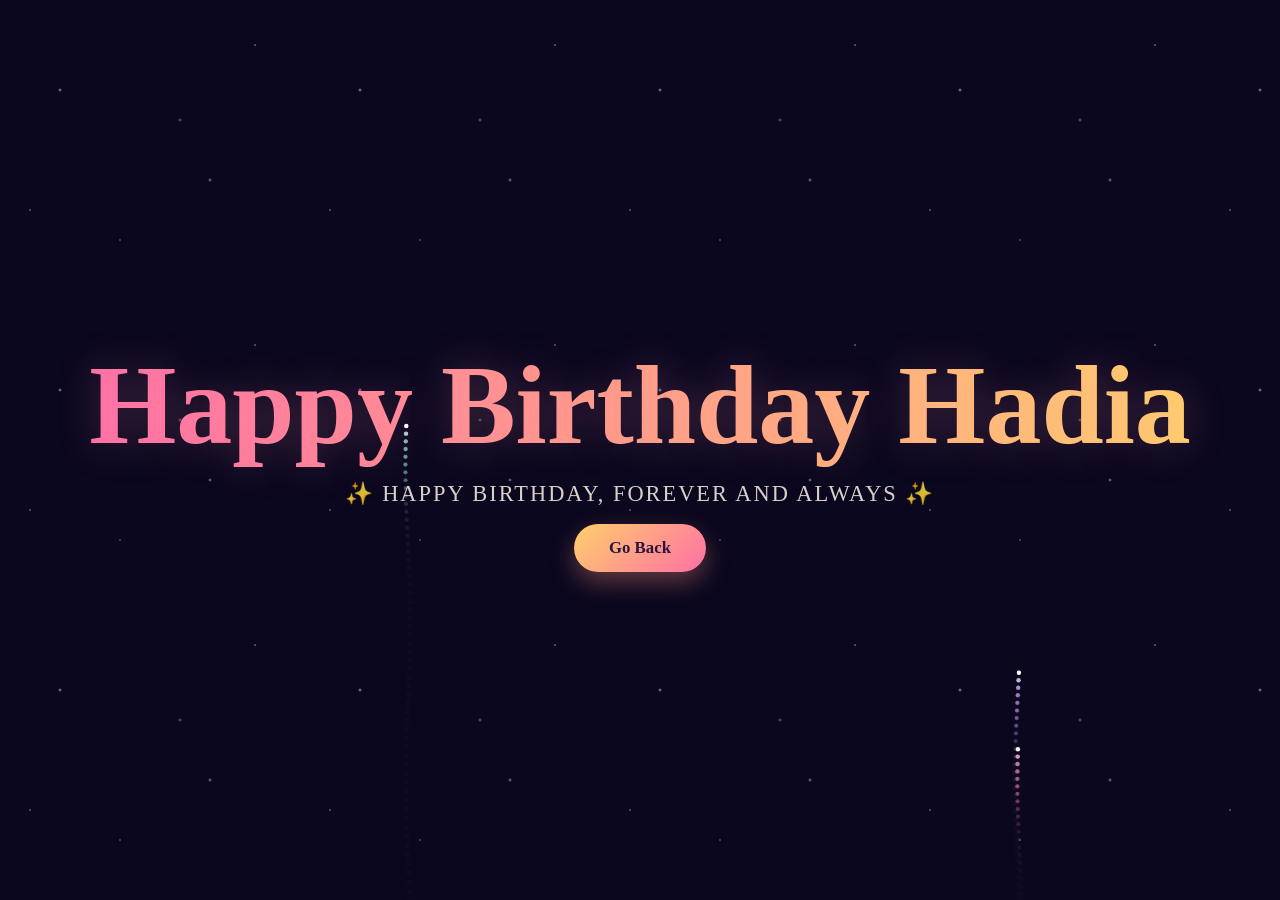
==== finalcelebrating.html @ be6c648a "Add files via upload" ====
<!DOCTYPE html>
<html lang="en">
<head>
    <meta charset="UTF-8">
    <meta name="viewport" content="width=device-width, initial-scale=1.0">
    <title>Document</title>

    <link rel="stylesheet" href="./css/finalcelebrating.css">
</head>
<body>
    
    <section class="finale">
  <canvas id="fireworks-canvas"></canvas>
  <div class="stars"></div>
   <audio id="audio" loop > <source src="./img/song.mp3" type="audio/mpeg"> </audio>
 
  <div class="finale-content">
    <h1 class="finale-title">happy birthday hadia </h1>
    <p class="finale-subtitle">✨ Happy Birthday, forever and always ✨</p>
    <a href="./home.html" class="back">go back</a>
  </div>
</section>


    <script src="./js/finalcelebrating.js"></script>
</body>
</html>
---- css/finalcelebrating.css ----
:root{
    --bg-deep:#0e0820;
    --bg-mid:#1e0f38;
    --pink:#ff6fa5;
    --gold:#ffcf6b;
    --cream:#fff3e6;
  }
  *{margin:0;padding:0;box-sizing:border-box;}
  html,body{height:100%;}
  /* body{
    font-family:'Poppins',sans-serif;
    background:radial-gradient(circle at 50% 30%, var(--bg-mid), var(--bg-deep) 75%);
    overflow:hidden;
  } */
  .stars {
    position: fixed;
    inset: 0;
    background-image:
        radial-gradient(2px 2px at 20% 30%, rgba(255, 255, 255, .6), transparent),
        radial-gradient(2px 2px at 70% 60%, rgba(255, 255, 255, .5), transparent),
        radial-gradient(1.5px 1.5px at 40% 80%, rgba(255, 255, 255, .4), transparent),
        radial-gradient(1.5px 1.5px at 85% 15%, rgba(255, 255, 255, .5), transparent),
        radial-gradient(2px 2px at 60% 40%, rgba(255, 255, 255, .4), transparent),
        radial-gradient(1.5px 1.5px at 10% 70%, rgba(255, 255, 255, .5), transparent);
    background-repeat: repeat;
    background-size: 300px 300px;
    animation: twinkle 4s ease-in-out infinite alternate;
    z-index: 2;
    pointer-events: none;
}
 
  .finale{
    background-color:var(--bg-deep);
    position:relative;
    width:100%;
    height:100vh;
    display:flex;
    align-items:center;
    justify-content:center;
    flex-direction:column;
    text-align:center;
  }
 
  #fireworks-canvas{
    position:absolute;
    inset:0;
    width:100%;
    height:100%;
    z-index:2;
  }
 
  .finale-content{
    position:relative;
    z-index:3;
    pointer-events:none;
  }
 
  .finale-title{
    font-family:'Great Vibes', cursive;
    font-size:clamp(3rem, 9vw, 7rem);
    background:linear-gradient(90deg, var(--pink), var(--gold), var(--pink));
    background-size:200% auto;
    text-transform: capitalize;
    -webkit-background-clip:text;
    background-clip:text;
    color:transparent;
    animation:shine 3s linear infinite, floatUp 3s ease-in-out infinite;
    text-shadow:0 0 40px rgba(255,150,180,.25);
  }
 
  .finale-subtitle{
    margin-top:.6rem;
    padding-bottom: 2rem;
    font-size:clamp(1rem, 2.5vw, 1.4rem);
    color:var(--cream);
    letter-spacing:2px;
    text-transform:uppercase;
    opacity:.85;
    z-index: 4;
  }
  .back {
    pointer-events: auto;
    margin-top: 1rem;
    text-transform: capitalize;
    text-decoration: none;
    padding: .9rem 2.2rem;
    font-size: 1.05rem;
    font-weight: 600;
    border: none;
    border-radius: 50px;
    color: #2a1440;
    background: linear-gradient(135deg, var(--gold), var(--pink));
    cursor: pointer;
    box-shadow: 0 10px 25px rgba(255, 150, 120, .35);
    transition: transform .15s ease, box-shadow .15s ease;
    z-index: 100;
}

 
  @keyframes shine{
    to{background-position:200% center;}
  }
  @keyframes floatUp{
    0%,100%{transform:translateY(0);}
    50%{transform:translateY(-8px);}
  }
 
  @media (max-width:480px){
    .finale-subtitle{letter-spacing:1px; font-size:.9rem;}
  }
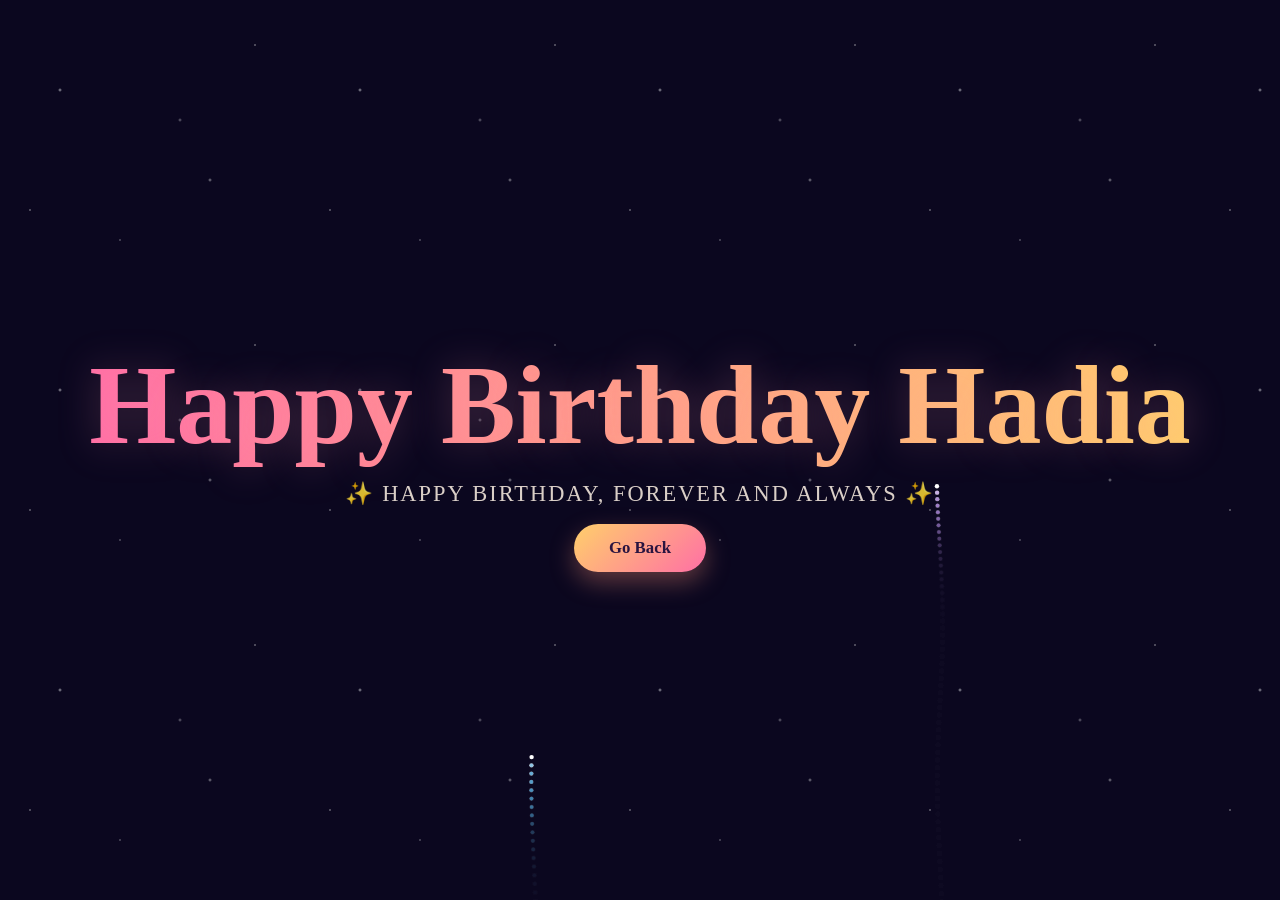
==== commit 094cc5c9: "Fix back link in finalcelebrating.html Updated the back link to point to index.html instead of home." ====
--- a/finalcelebrating.html
+++ b/finalcelebrating.html
@@ -17,11 +17,11 @@
   <div class="finale-content">
     <h1 class="finale-title">happy birthday hadia </h1>
     <p class="finale-subtitle">✨ Happy Birthday, forever and always ✨</p>
-    <a href="./home.html" class="back">go back</a>
+    <a href="./index.html" class="back">go back</a>
   </div>
 </section>
 
 
     <script src="./js/finalcelebrating.js"></script>
 </body>
-</html>+</html>
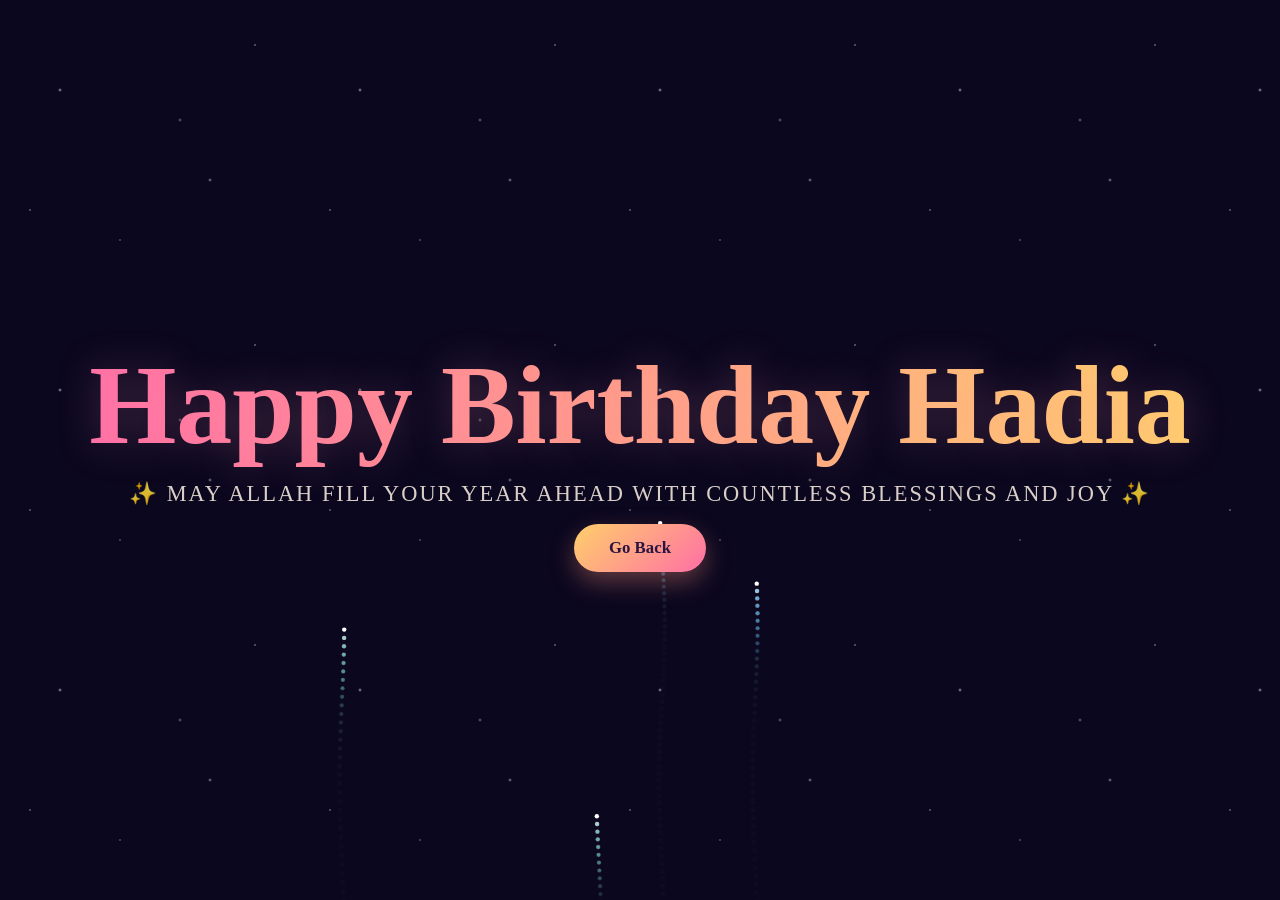
==== commit 44517851: "Update finalcelebrating.html" ====
--- a/finalcelebrating.html
+++ b/finalcelebrating.html
@@ -16,7 +16,7 @@
  
   <div class="finale-content">
     <h1 class="finale-title">happy birthday hadia </h1>
-    <p class="finale-subtitle">✨ Happy Birthday, forever and always ✨</p>
+    <p class="finale-subtitle">✨ May Allah fill your year ahead with countless blessings and joy ✨</p>
     <a href="./index.html" class="back">go back</a>
   </div>
 </section>
